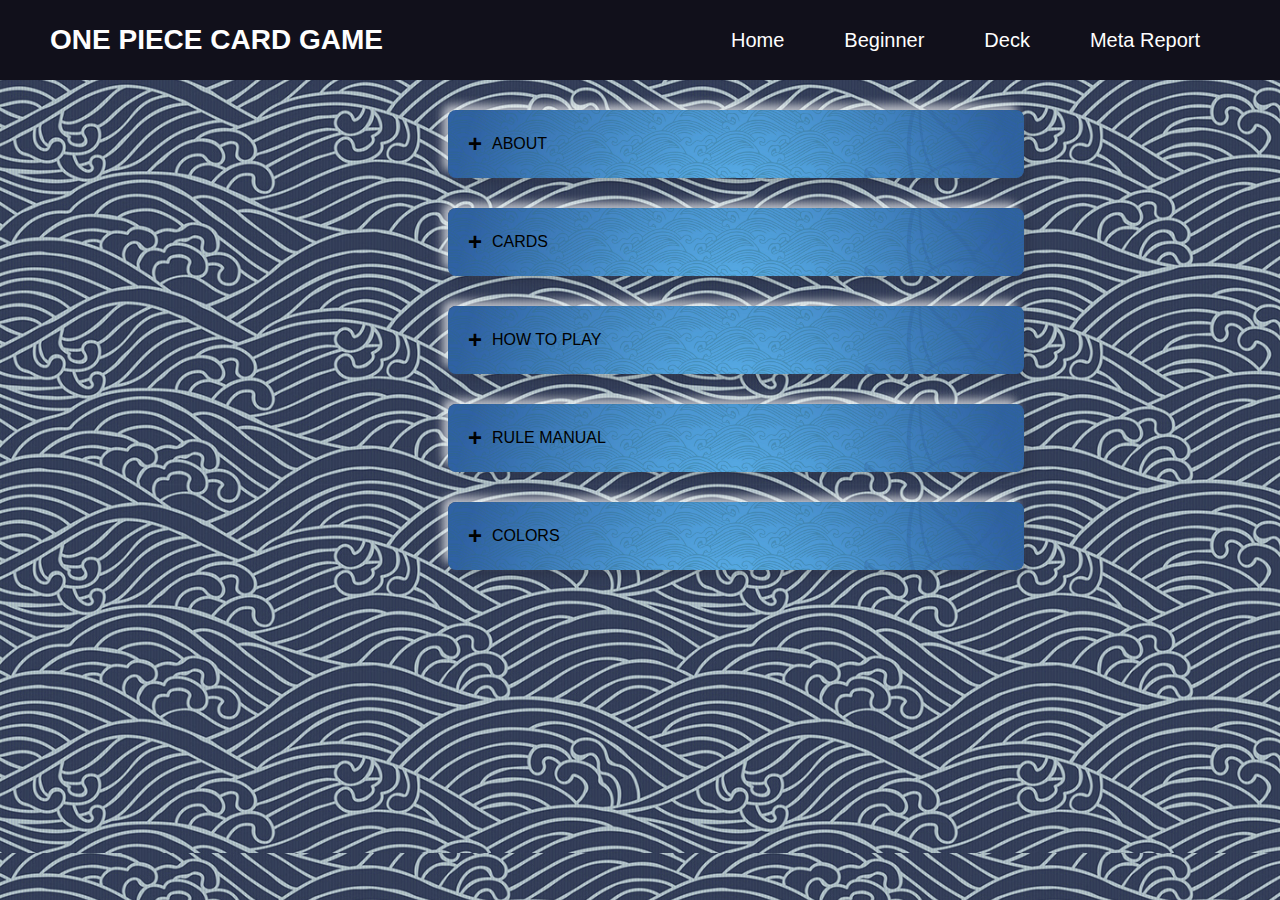
==== beginner.html @ 5b71823f "16" ====
<!DOCTYPE html>
<html lang="en">
<head>
    <meta charset="UTF-8">
    <meta http-equiv="X-UA-Compatible" content="IE=edge">
    
    <meta name="viewport" content="width=device-width, initial-scale=1.0">
    <link rel="stylesheet" href="style.css">
    <title>Beginner</title>
</head>
<body>
    
        <header>
            <div class ="logo"  >ONE PIECE CARD GAME</div>
            <div class="hamburger">
                <div class="line"></div>
                <div class="line"></div>
                <div class="line"></div>
            </div>
            <nav class="nav-bar">
                <ul>
                    <li>
                        <a href="index.html" class="active">Home</a>
                    </li>
                    <li>
                    <li>
                        <a href="beginner.html"active">Beginner</a>
                    </li>
                    <li>
                        <a href="deck.html" >Deck</a>
                    </li>
                    <li>
                        <a href="meta.html" >Meta Report</a>
                    </li>
                    
                    
                </ul>
            </nav>
        </header>
    <ul class="accordion">
        <li>
            <input type="radio" name="accordion" id="first" >
            <label for="first">ABOUT</label>
            <div class="contenta">
                <P>
                    The ONE PIECE Card Game is a game in which you build your own deck and battle an opponent.
                    Pick your favorite cards and characters, and devise your strategy! <br>
                    <br>

                    <img src="image/kaido.png" width="25%" style="float: left; margin-left: auto ;">
                    <img src="image/law.png" width="25%" style="float: left ;margin-left: auto ">
                    <img src="image/stage.png" width="25%" style="float: left;  margin-left: auto ">
                    <img src="image/event.png" width="25%" style="float: left;  margin-left: auto ">
                </P>
                
                
                
                
                
                
            </div>
            
            
                

           
        </li>
    </ul>
    <ul class="accordion">
        <li>
            <input type="radio" name="accordion" id="Second" >
            <label for="Second">CARDS</label>
            <div class="contentb">
                
                <img src="image/kaido.png"width= "20%"style="float: left; margin-right: 15px;">
                <h2>
                Leader Card
                </h2>
                <br>
                <P>
                    
                    Your Leader is the most important card in your deck.
                    It can attack and use effects.
                    Your Life value is determined by your Leader, and it's written in the lower right corner of their card.
                </P>
                <br>
                <br>
                <br>
                <br>
                <br>
                <br>
                <br>
                <img src="image/law.png"width= "20%"style="float: left; margin-right: 15px;">
                <h2>
                    Character Cards
                </h2>
                <br>
                <p>
                   
                    Play a Character card from your hand by using DON!! cards to pay its cost.
                    haracter cards are the main actors in a battle: they have their own power and effects, and can attack Leaders and Characters.


                </p>
                <br>
                <br>
                <br>
                <br>
                <br>
                <br>
                <br>
                <img src="image/stage.png"width= "20%"style="float: left; margin-right: 15px;">
                <h2>
                    Stage Cards
                </h2>
                <br>
                <p>
                    Play a Stage card from your hand by using DON!! cards to pay its cost.
                    Stage cards can support your Leader and Characters with various effects.
                    Only one card can be placed on your field at a time.
                </p>
                <br>
                <br>
                <br>
                <br>
                <br>
                <br>
                <br>
                <img src="image/event.png"width= "20%"style="float: left; margin-right: 15px;">
                <h2>Event Cards</h2>
                <br>
                <P>
                    Use and then trash an Event card from your hand by using DON!! cards to pay its cost.
                    Event cards have various effects, and some can be used during your opponent's Attack Step.
                </P>
                <br>
                <br>
                <br>
                <br>
                <br>
                <br>
                <br>
              <img src="image/don.png" width= "20%"style="float: left; margin-right: 15px;">
              <H2>DON!! Cards</H2>
              <br>
              <P>
                Use DON!! cards to pay the cost of playing a card, or attach them to a Leader or Character to increase their power.
                You will automatically gain 2 DON!! cards each turn.
                (Up to 10 DON!! cards. The first player only gains 1 card on their first turn.)
              </P>
            </div>
        </li>
    </ul>
    <ul class="accordion">
        <li>
            <input type="radio" name="accordion" id="third" >
            <label for="third">HOW TO PLAY</label>
            <div class="contentc">
                <h2>Check the HOW TO PLAY movie out!</h2>
                <video width="700" height="540" controls>
                    <source src="video/Onepiecevideo (2).mp4" type="video/mp4">
                  Your browser does not support the video tag.
                </video>
                <br>
                <br>
                <br>
                <h2>Victory Conditions</h2>
                <h3>You will win the game when one of the following conditions is met:</h3>
                <p style="border-width:3px; border-style:solid; border-color:#FF0000; padding: 1em;">
                    ① You attack your opponent's Leader when their Leader has 0 Life remaining.<br>
                    ② Your opponent has 0 cards left in their deck.
                </p>
                <br>
                <br>
                <h2>Deck Requirements</h2>
                <h3>in this game, you will use 1 Leader card, 10 DON!! cards, and 50 other cards.</h3>
                <img src="image/start.png" width="100%">
                <p style="border-width:3px; border-style:solid; border-color:#FF0000; padding: 1em;">
                    A deck can only include cards of a color on the Leader card, and up to 4 copies of cards with the same card number.<br>
                    There are 5 card types: Leader card, Character cards, Event cards, Stage cards, and DON!! cards.
                </p>
                <br>
                <h2>Where to Place Cards on the Playsheet</h2>
                <img src="image/playsheet.jpg" width="100%">
                <p style="border-width:3px; border-style:solid; border-color:#FF0000; padding: 1em;">
                    1.CHARACTER AREA<br>
                    This is where you play your Character cards. You can play a maximum of 5 Character cards.<br>
                    2.LEADER CARD
                    This is where you place your Leader card.<br>
                    3.STAGE CARD<br>
                    This is where you play your Stage cards. Each player may play up to 1 Stage card.<br>
                    4.DECK<br>
                    This is where you place your deck. You will draw your cards from here.<br>
                    5.TRASH<br>
                    This is where you place K.O.'d Character cards and cards you have finished using.<br>
                    6.COST AREA<br>
                    This is where you place your DON!! cards. You can use these DON!! cards in battle.<br>
                    7.ドン!! DECK<br>
                    This is where you place your DON!! deck. A DON!! deck is made up of 10 DON!! cards.<br>
                    8.LIFE<br>
                    This is where you place your Life cards.<br>
                </p>
                <br>
                <h2>Turn Flow</h2>
                <h3>Your turn consists of 5 phases which take place in order.</h3>
                <p style="border-width:3px; border-style:solid; border-color:#FF0000; padding: 1em;">
                    <span class="bolded">Refresh Phase</span> Set all rested cards as active, and return all attached DON!! cards.
                </p>
                <br>
                <p style="border-width:3px; border-style:solid; border-color:#FF0000; padding: 1em;">
                    <span class="bolded">Draw Phase</span> Draw 1 card.
                </p>
                <br>
                <p style="border-width:3px; border-style:solid; border-color:#FF0000; padding: 1em;">
                    <span class="bolded">DON!! Phase</span> Place 2 DON!! cards from your DON!! deck in your Cost Area.
                </p>
                <br>
                <p style="border-width:3px; border-style:solid; border-color:#FF0000; padding: 1em;">
                    <span class="bolded">Main Phase</span> You can play a card, attack a Leader or Character, etc.
                </p>
                <br>
                <p style="border-width:3px; border-style:solid; border-color:#FF0000; padding: 1em;">
                    <span class="bolded">End Phase</span> Your opponent's turn starts.
                </p>
                                
            </div>
        </li>
    </ul>
    <ul class="accordion">
        <li>
            <input type="radio" name="accordion" id="fourth" >
            <label for="fourth">RULE MANUAL</label>
            <div class="contentd">
                <P>
                    You can read more about the game's rules in the official Rule Manual<br>
                    <br>
                    <a href="image/rule_manual.pdf" download='image' class="download-btn">Official Rule Manual Ver1.11
                        <i class="fa fa-download"></i>
                    </a>

                </P>
               
            </div>
        </li>
    </ul>
    <ul class="accordion">
        <li>
            <input type="radio" name="accordion" id="fifth" >
            <label for="fifth">COLORS</label>
            <div class="contente">
                <img src="image/red.png" width= "100%">
                <br>
                <p style="border-width:3px; border-style:solid; border-color:#FF0000; padding: 1em;">
                  <span class="bolded"> Red Deck </span> A deck featuring character cards with the effect “Rush". Defeat your opponent with immediate attacks!
                </P>
                <br>
                <img src="image/green.png" width= "100%">
                <br>
                <p style="border-width:3px; border-style:solid; border-color:#FF0000; padding: 1em;">
                  <span class="bolded"> Green Deck </span> A deck featuring free attack and defense with “Don!!" cards.Defeat your opponents with combination strategy of both offense and defense!
                </P>
                <br>
                <img src="image/blue.png" width= "100%">
                <br>
                <p style="border-width:3px; border-style:solid; border-color:#FF0000; padding: 1em;">
                  <span class="bolded"> Blue Deck </span> A deck featuring character cards with effect “Blocker". Overwhelm your opponent’s attack to win!
                </P>
                <br>
                <img src="image/purple.png" width= "100%">
                <br>
                <p style="border-width:3px; border-style:solid; border-color:#FF0000; padding: 1em;">
                  <span class="bolded"> Purple Deck </span> A deck featuring powerful character cards that requires many “Don!!" cards. Powerup with “Don!!" card to use powerful effects and dominate your opponent!
                </P>
                <br>
                <img src="image/black.png" width= "100%">
                <br>
                <p style="border-width:3px; border-style:solid; border-color:#FF0000; padding: 1em;">
                  <span class="bolded"> Black Deck </span> A deck features cards that have cost-related effects such as “reduce the cost of opponent character cards” and “Knock out character cards that is below a certain cost”.
                  Control the cost to defeat your opponent!
                </P>
                <br>


               
            </div>
        </li>
    </ul>





    
    <script>
        hamburger = document.querySelector(".hamburger");
        hamburger.onclick = function(){
            navBar = document.querySelector(".nav-bar");
            navBar.classList.toggle("active");
        }

    </script>
</body>
</html>
---- style.css ----
*{
    margin: 0;
    padding: 0;
    list-style: none;
    text-decoration: none;
    font-family: 'Montserrat', sans-serif;
    box-sizing: border-box;
  }
  body{
    background-color: aqua;
    
  }
  header
  {
    width: 100%;
    height: 80px;
    background: #11101b;
    display: flex;
    align-items: center;
    justify-content: space-between;
    padding: 0 100px;

    
  }
  .logo {
    font-size: 28px;
    font-weight: bold;
    color: #fefefe;
  }
  .hamburger{
    display: none;
  }
  .nav-bar ul{
    display: flex;
  }
  .nav-bar ul li a{
    display: block;
    color: #fefefe;
    font-size: 20px;
    padding: 10px 25px;
    border-radius: 50px;
    transition: 0.2s;
    margin: 0 5px;
  }
  .nav-bar ul li a:hover{
    color: #11101b;
    background: #fefefe;
  }
  .nav-bar ul li a:active{
    color: #11101b;
    background: #fefefe;
  }

  @media only screen and (max-width: 1320px){
    header{
        padding :0 50px;
    }
  }
  @media only screen and (max-width: 1100px){
    header{
        padding :0 30px;
    }
  }
  @media only screen and (max-width: 900px){
   .hamburger{
    display: block;
    cursor: pointer;
   }
   .hamburger .line{
    width: 30px;
    height: 3px;
     background:#fefefe;
     margin: 6px;
   }
   .nav-bar{
    height: 0;
   position: absolute;
   top: 80px;
   left: 0;
   right: 0;
   width: 100vw;
   background: #11101b;
   transition: 0.5s; 
    overflow:hidden;
   }
   .nav-bar.active{
    height: 450px;
   }
   .nav-bar ul{
    display: block;
    width: fit-content;
    margin: 80px auto 0 auto;
    text-align: center;
    transition: 0.5s;
	opacity: 0;

   }
   .nav-bar.active ul {
    opacity: 1;
   }

   .nav-bar ul li a {
    margin-bottom: 12px;
   }
   
}
.content{
  text-align:center;
   position:relative;bottom: -760px;

}

.content a{
  text-decoration: none;
  display: inline-block;
  color: #e3edf7;
  font-size: 24px;
  border: 2px solid #e3edf7;
  padding: 14px 70px;
  border-radius: 50px;
  margin-top: 20px;
}
.back-video{
  position: absolute;
  right: 0;
  bottom: 0;
  z-index: -1;
  background-size: cover;
}
  @media(min-aspect-ratio:16/9){
    .back-video{
      width: 100%;
      height: auto;
    }
  }
  @media(max-aspect-ratio:16/9){
    .back-video{
      width: auto;
      height: 100%;
    }
  }
  @media(max-aspect-ratio:767){
    .back-video{
      width: auto;
      height: auto;
    }
  }
  body{
    background-color:black;
  }

  .accordion{
    margin: 30px auto;
    width:30%;
    
    
  }
  .accordion li{
    list-style: none;
    width: 150%;
    margin: -0px;
    padding: 10px;
    border-radius: 8px;
    background-image: url(image/map.jpg);
    background-size: cover;
    box-shadow: 6px 6px 10px -1px rgba(0, 0, 0, 0.15),
    -6px -6px 10px -1px rgba(255, 255, 255, 0.7);
  }
  .accordion li label{
    display: flex;
    align-items: center;
    padding: 10px;
    max-width: 18rem;
    font-weight: 500;
    cursor: pointer;
  }
  label::before{
    content: '+';
    margin-right: 10px;
    font-size: 24px;
    font-weight: 600;
  }
  input[type="radio"]{
    display:none;
  }
  .accordion .contenta {
   
    color: #e3edf7;
    padding: 0 10px;
    line-height: 26px;
    max-height: 0;
    overflow: hidden;
    transition: max-height 0.5s, padding 0.5s;
    
  }
 .accordion input[type="radio"]:checked + label + .contenta{
  max-height: 400px;
  padding: 50px 50px 100px;
 }
 .accordion input[type="radio"]:checked + label::before{
  content: '-';
 }
about{
  display: flex;
}
.accordion .contentb{
  color: #11101b;
    padding: 0 10px;
    line-height: 26px;
    max-height: 0;
    overflow: hidden;
    transition: max-height 0.5s, padding 0.5s;
}
.accordion input[type="radio"]:checked + label + .contentb{
  max-height: 400px;
  padding: 50px 50px 1600px;
}

.accordion .contentc{
  color: #11101b;
    padding: 0 10px;
    line-height: 26px;
    max-height: 0;
    overflow: hidden;
    transition: max-height 0.5s, padding 0.5s;
}
.accordion input[type="radio"]:checked + label + .contentc{
  max-height: 400px;
  padding: 50px 50px 2900px;
}

.accordion .contentd{
  color: #11101b;
    padding: 0 10px;
    line-height: 24px;
    max-height: 0;
    overflow: hidden;
    transition: max-height 0.5s, padding 0.5s;
}
.accordion input[type="radio"]:checked + label + .contentd{
  max-height: 400px;
  padding: 50px 50px 25px;
}
.accordion .contente{
  color: #11101b;
    padding: 0 10px;
    line-height: 26px;
    max-height: 0;
    overflow: hidden;
    transition: max-height 0.5s, padding 0.5s;
}
.accordion input[type="radio"]:checked + label + .contente{
  max-height: 400px;
  padding: 50px 50px 2000px;
}
.bolded { font-weight: bold; }

.download-btn{
  background:#11101b;
  box-shadow: 6px 6px 10px -1px rgba(0, 0, 0, 0.15),
  -6px -6px 10px -1px rgba(255, 255, 255, 0.7);
  color: white;
  padding: 1rem 2rem;
  font-size: 1rem;
  text-decoration: none;
  border-radius:5px;
  align-items: center;
}

.download-btn:hover {
  background-color: #e3edf7;
}

body{
  background-image: url(image/wallpaper.jpg);
  background-size: cover;
}

.div1{
  background-color: #e3edf7;
}




.hero{
	height: 80vh;
	width: 100%;
	background-image: url(image//pic1.jpg);
	background-size: cover;
	background-position: center;
}
span{
	color: aqua;
}

.btn{
	background-color:#f9004d;
	color: white;
	text-decoration: none;
	border: 2px solid transparent;
	font-weight: bold;
	padding: 10px 25px;
	border-radius: 30px;
	transition: transform .4s; 
}
.btn:hover{
	transform: scale(1.2);
}
.contentx{
	position: absolute;
	top: 50%;
	left:8%;
	transform: translateY(-50%);
}
h1{
	color: white;
	margin: 20px 0px 20px;
	font-size: 75px;
}
h3{
	color: white;
	font-size: 25px;
	margin-bottom: 50px;
}
h4{
	color: #fcfc;
	letter-spacing: 2px;
	font-size: 20px;
}
.newslatter form{
	width: 380px;
	max-width: 100%;
	position: relative;
}
.newslatter form input:first-child{
	display: inline-block;
	width: 100%;
	padding: 14px 130px 14px 15px;
	border: 2px solid #f9004d;
	outline: none;
	border-radius: 30px;
}
.newslatter form input:last-child{
	position: absolute;
	display: inline-block;
	outline: none;
	border: none;
	padding: 10px 30px;
	border-radius: 30px;
	background-color:#f9004d;
	color: white;
	box-shadow: 0px 0px 5px #000, 0px 0px 15px #858585;
	top: 6px;
	right: 6px; 
}

.about{
	width: 100%;
	padding: 100px 0px;
	background-color: #191919;
}
.about img{

	height: auto;
	width: 50%;
 
}
.about-text{
	width: 550px;
}
.main{
	width: 1200px;
	max-width: 110%;
	margin: 0 auto;
	display: flex;
	align-items: center;
	justify-content: space-around;
}
.about-text h2{
	color: white;
	font-size: 60px;
	text-transform: capitalize;
	margin-bottom: 20px;
}
.about-text h5{
	color: white;
	letter-spacing: 2px;
	font-size: 22px;
	margin-bottom: 22px;
	text-transform: capitalize;
}
.about-text p{
	color: #fcfc;
	letter-spacing: 1px;
	line-height: 28px;
	font-size: 16px;
	margin-bottom: 40px;
}
button{
	background-color:#f9004d;
	color: white;
	text-decoration: none;
	border: 2px solid transparent;
	font-weight: bold;
	padding: 13px 30px;
	border-radius: 30px;
	transition: .4s; 
}
button:hover{
	background-color: transparent;
	border: 2px solid #f9004d;
	cursor: pointer;
}

.service{
	background: #101010;
	width: 100%;
	padding: 100px 0px;
}
.title h2{
	color: white;
	font-size: 75px;
	width: 1130px;
	margin: 30px auto;
	text-align: center;
}
  .title1 h2{
    color: white;
    font-size: 75px;
    width: 1130px;
    margin: 30px auto;
    position: relative; left: 200px; bottom: 100px;
    
}
.box{
	display: flex;
	justify-content: center;
	align-items: center;
	min-height: 400px;
}
.card{
	height: 365px;
	width: 335px;
	padding: 20px 35px;
	background: #191919;
	border-radius: 20px;
	margin: 15px;
	position: relative;
	overflow: hidden;
	text-align: center;
}
.card i{
	font-size: 50px;
	display: block;
	text-align: center;
	margin: 25px 0px;
	color: #f9004d;

}
h5{
	color: white;
	font-size: 23px;
	margin-bottom: 15px;
}
.pra p{
	color: #fcfc;
	font-size: 16px;
	line-height: 27px;
	margin-bottom: 25px;
}
.card .button{
	background-color:#f9004d;
	color: white;
	text-decoration: none;
	border: 2px solid transparent;
	font-weight: bold;
	padding: 9px 22px;
	border-radius: 30px;
	transition: .4s; 
}
.card .button:hover{
	background-color: transparent;
	border: 2px solid #f9004d;
	cursor: pointer;
}
.contact-me{
	width: 100%;
	height: 290px;
	background: #191919;
	display: flex;
	align-items: center;
	flex-direction: column;
	justify-content: center;
}
.contact-me p{
	color: white;
	font-size: 30px;
	font-weight: bold;
	margin-bottom: 25px;
}
.contact-me1{
	width: 100%;
	height: 290px;
	background: #101010;
	display: flex;
	align-items: center;
	flex-direction: column;
	justify-content: center;
}
.contact-me1 p{
	color: white;
	font-size: 30px;
	font-weight: bold;
	margin-bottom: 25px;
}
.contact-me .button-two{
	background-color:#f9004d;
	color: white;
	text-decoration: none;
	border: 2px solid transparent;
	font-weight: bold;
	padding: 13px 30px;
	border-radius: 30px;
	transition: .4s; 
}
.contact-me .button-two:hover{
	background-color: transparent;
	border: 2px solid #f9004d;
	cursor: pointer;
}
footer{
	position: relative;
	width: 100%;
	height: 400px;
	background: #191919;
	display: flex;
	flex-direction: column;
	align-items: center;
	justify-content: center;
}
footer p:nth-child(1){
	font-size: 30px;
	color: white;
	margin-bottom: 20px;
	font-weight: bold;
}
footer p:nth-child(2){
	color: white;
	font-size: 17px;
	width: 500px;
	text-align: center;
	line-height: 26px;
}
.social{
	display: flex;
}
.social a{
	width: 45px;
	height: 45px;
	display: flex;
	align-items: center;
	justify-content: center;
	background:  #f9004d;
	border-radius: 50%;
	margin: 22px 10px;
	color: white;
	text-decoration: none;
	font-size: 20px;
}
.social a:hover{
	transform: scale(1.3);
	transition: .3s;
}
.end{
	position: absolute;
	color:#f9004d;
	bottom: 35px;
	font-size: 14px; 
}

.img-slider{
  position: relative; right: 200px;
  width: 200%;
  height: 700px;
  margin: 10px;
  background: #1D212B;
}

.img-slider .slide{
  z-index: 1;
  position: absolute;
  width: 100%;
  clip-path: circle(0% at 0 50%);
}

.img-slider .slide.active{
  clip-path: circle(150% at 0 50%);
  transition: 2s;
  transition-property: clip-path;
}

.img-slider .slide img{
  z-index: 1;
  width: 100%;
  border-radius: 5px;
}

.img-slider .slide .info{
  position: absolute;
  top: 0;
  padding: 15px 30px;
}

.img-slider .slide .info h2{
  color: yellow;
  font-size: 45px;
  text-transform: uppercase;
  font-weight: 800;
  letter-spacing: 2px;
  position: relative;bottom: 20px;
}



.img-slider .navigation{
  z-index: 2;
  position: absolute;
  display: flex;
  bottom: 30px;
  left: 50%;
  transform: translateX(-50%);
}

.img-slider .navigation .btn{
  background: rgba(255, 255, 255, 0.5);
  width: 10px;
  height: 6px;
  margin: 10px;
  cursor: pointer;
  position: relative; bottom: -25px;
}

.img-slider .navigation .btn.active{
  background: #2696E9;
  box-shadow: 0 0 2px rgba(0, 0, 0, 0.5);
}

@media (max-width: 820px){
  .img-slider{
    width: 600px;
    height: 375px;
  }

  .img-slider .slide .info{
    padding: 10px 25px;
  }

  .img-slider .slide .info h2{
    font-size: 35px;
  }

  .img-slider .slide .info p{
    width: 70%;
    font-size: 15px;
  }

  .img-slider .navigation{
    bottom: 25px;
  }

  .img-slider .navigation .btn{
    width: 10px;
    height: 10px;
    margin: 8px;
  }
}

@media (max-width: 620px){
  .img-slider{
    width: 400px;
    height: 250px;
  }

  .img-slider .slide .info{
    padding: 10px 20px;
  }

  .img-slider .slide .info h2{
    font-size: 30px;
  }

  .img-slider .slide .info p{
    width: 80%;
    font-size: 13px;
  }

  .img-slider .navigation{
    bottom: 15px;
  }

  .img-slider .navigation .btn{
    width: 8px;
    height: 8px;
    margin: 6px;
  }
}

@media (max-width: 420px){
  .img-slider{
    width: 320px;
    height: 200px;
  }

  .img-slider .slide .info{
    padding: 5px 10px;
  }

  .img-slider .slide .info h2{
    font-size: 25px;
  }

  .img-slider .slide .info p{
    width: 90%;
    font-size: 11px;
  }

  .img-slider .navigation{
    bottom: 10px;
  }
}
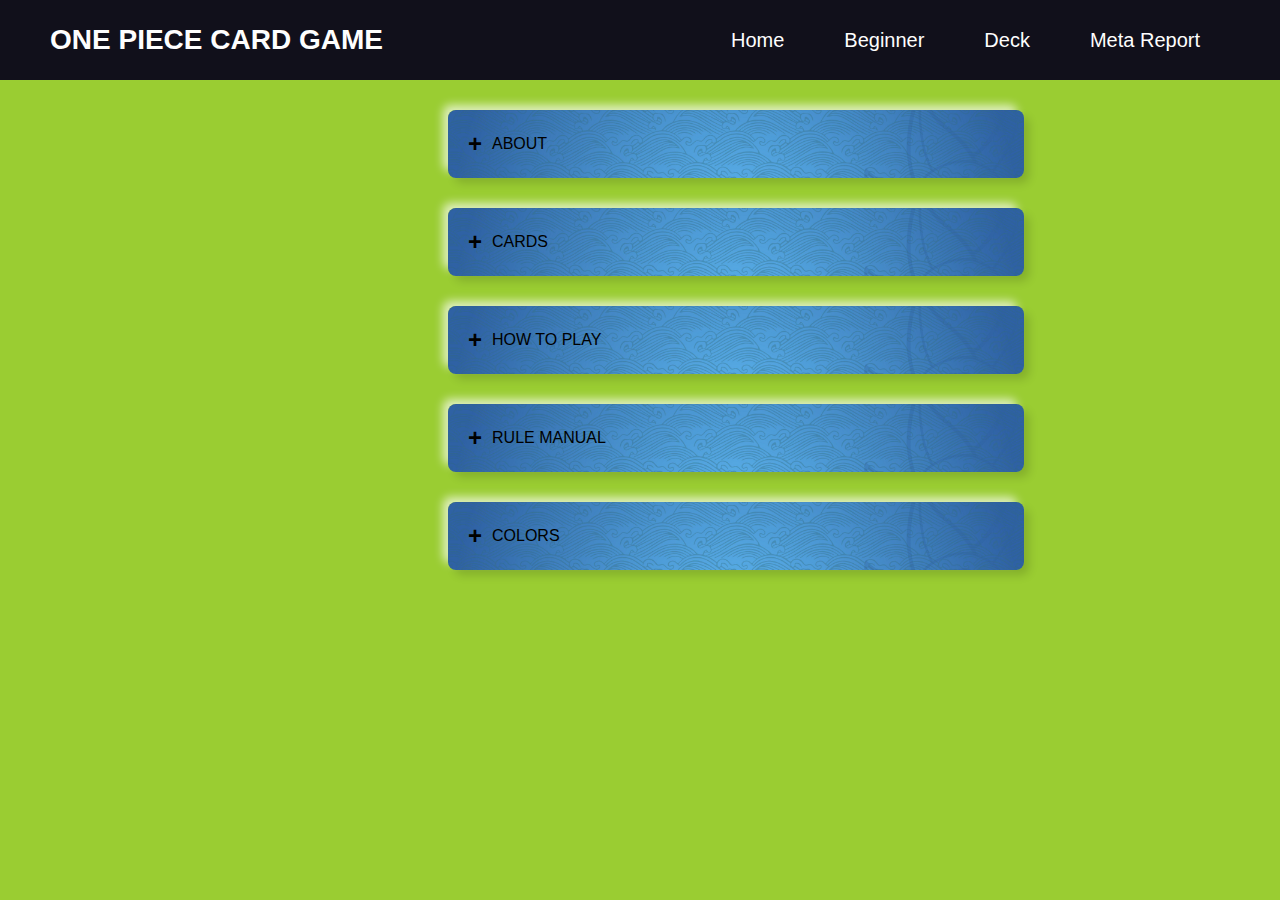
==== commit 9a61c111: "18" ====
--- a/beginner.html
+++ b/beginner.html
@@ -24,16 +24,16 @@
                     </li>
                     <li>
                     <li>
-                        <a href="beginner.html"active">Beginner</a>
+                        <a href="beginner.html" class="active">Beginner</a>
                     </li>
                     <li>
                         <a href="deck.html" >Deck</a>
                     </li>
+                    
                     <li>
                         <a href="meta.html" >Meta Report</a>
                     </li>
-                    
-                    
+                   
                 </ul>
             </nav>
         </header>
@@ -126,7 +126,7 @@
                 <br>
                 <br>
                 <br>
-                <img src="image/event.png"width= "20%"style="float: left; margin-right: 15px;">
+                <img src="image/evencard.jpeg"width= "20%"style="float: left; margin-right: 15px;">
                 <h2>Event Cards</h2>
                 <br>
                 <P>
@@ -158,7 +158,7 @@
             <div class="contentc">
                 <h2>Check the HOW TO PLAY movie out!</h2>
                 <video width="700" height="540" controls>
-                    <source src="video/Onepiecevideo (2).mp4" type="video/mp4">
+                    <source src="video/Onepiece1mp4" type="video/mp4">
                   Your browser does not support the video tag.
                 </video>
                 <br>
@@ -287,17 +287,11 @@
     </ul>
 
 
-
-
-
-    
-    <script>
-        hamburger = document.querySelector(".hamburger");
-        hamburger.onclick = function(){
-            navBar = document.querySelector(".nav-bar");
-            navBar.classList.toggle("active");
-        }
-
+    
+
+    
+    <script src="app.js">
+        
     </script>
 </body>
 </html>--- a/style.css
+++ b/style.css
@@ -226,7 +226,7 @@
 }
 .accordion input[type="radio"]:checked + label + .contentc{
   max-height: 400px;
-  padding: 50px 50px 2900px;
+  padding: 50px 50px 3000px;
 }
 
 .accordion .contentd{
@@ -251,7 +251,7 @@
 }
 .accordion input[type="radio"]:checked + label + .contente{
   max-height: 400px;
-  padding: 50px 50px 2000px;
+  padding: 50px 50px 2100px;
 }
 .bolded { font-weight: bold; }
 
@@ -272,8 +272,7 @@
 }
 
 body{
-  background-image: url(image/wallpaper.jpg);
-  background-size: cover;
+  background-color: yellowgreen;
 }
 
 .div1{
@@ -371,7 +370,7 @@
 }
 .main{
 	width: 1200px;
-	max-width: 110%;
+	max-width: 100%;
 	margin: 0 auto;
 	display: flex;
 	align-items: center;
@@ -484,56 +483,12 @@
 	border: 2px solid #f9004d;
 	cursor: pointer;
 }
-.contact-me{
-	width: 100%;
-	height: 290px;
-	background: #191919;
-	display: flex;
-	align-items: center;
-	flex-direction: column;
-	justify-content: center;
-}
-.contact-me p{
-	color: white;
-	font-size: 30px;
-	font-weight: bold;
-	margin-bottom: 25px;
-}
-.contact-me1{
-	width: 100%;
-	height: 290px;
-	background: #101010;
-	display: flex;
-	align-items: center;
-	flex-direction: column;
-	justify-content: center;
-}
-.contact-me1 p{
-	color: white;
-	font-size: 30px;
-	font-weight: bold;
-	margin-bottom: 25px;
-}
-.contact-me .button-two{
-	background-color:#f9004d;
-	color: white;
-	text-decoration: none;
-	border: 2px solid transparent;
-	font-weight: bold;
-	padding: 13px 30px;
-	border-radius: 30px;
-	transition: .4s; 
-}
-.contact-me .button-two:hover{
-	background-color: transparent;
-	border: 2px solid #f9004d;
-	cursor: pointer;
-}
+
 footer{
 	position: relative;
 	width: 100%;
 	height: 400px;
-	background: #191919;
+	background: #101010;
 	display: flex;
 	flex-direction: column;
 	align-items: center;
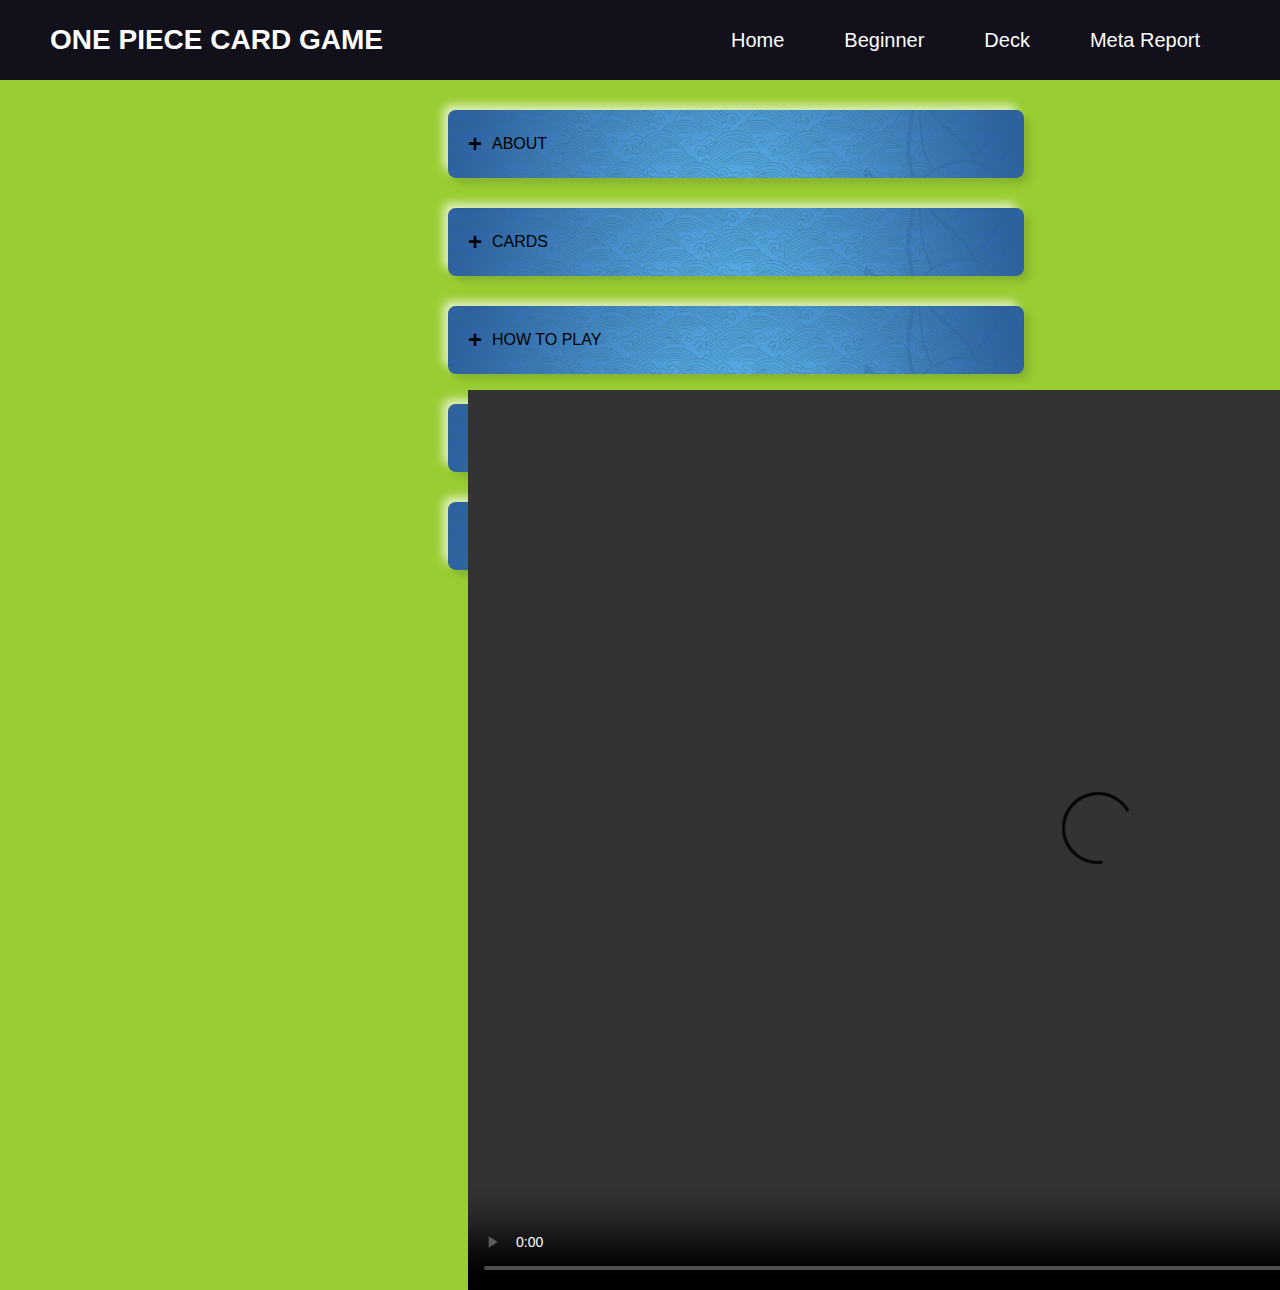
==== commit f4b7f0b5: "19" ====
--- a/beginner.html
+++ b/beginner.html
@@ -50,7 +50,7 @@
                     <img src="image/kaido.png" width="25%" style="float: left; margin-left: auto ;">
                     <img src="image/law.png" width="25%" style="float: left ;margin-left: auto ">
                     <img src="image/stage.png" width="25%" style="float: left;  margin-left: auto ">
-                    <img src="image/event.png" width="25%" style="float: left;  margin-left: auto ">
+                    <img src="image/evencard.jpeg" width="25%" style="float: left;  margin-left: auto ">
                 </P>
                 
                 
--- a/style.css
+++ b/style.css
@@ -106,7 +106,7 @@
 }
 .content{
   text-align:center;
-   position:relative;bottom: -760px;
+   position:relative;bottom: -660px;
 
 }
 
@@ -226,7 +226,7 @@
 }
 .accordion input[type="radio"]:checked + label + .contentc{
   max-height: 400px;
-  padding: 50px 50px 3000px;
+  padding: 50px 50px 3100px;
 }
 
 .accordion .contentd{
@@ -684,3 +684,26 @@
     bottom: 10px;
   }
 }
+
+video {
+	width: 100%;
+	height: 100%;
+	position: absolute;
+	object-fit: cover;
+	transition: all 150ms linear;
+	z-index: 10;
+}
+.box1 {
+	opacity: 1;
+}
+.box2 {
+	opacity: 0;
+}
+.box3 {
+	opacity: 0;
+}
+.containerT {
+	width: 100%;
+	height: 100vh;
+	background-color: rgba(0, 0, 0, 0.5);
+}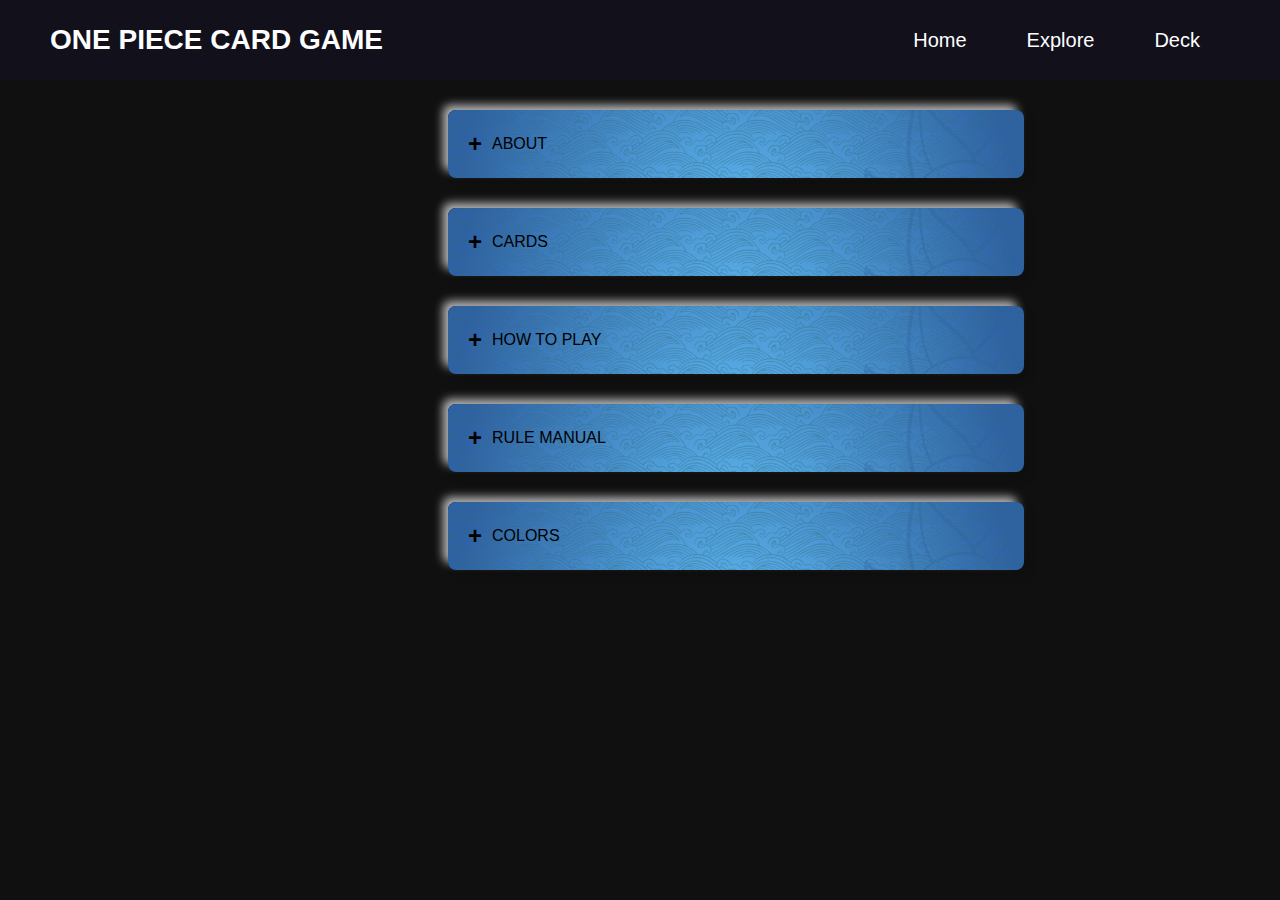
==== commit fa61a85d: "19" ====
--- a/beginner.html
+++ b/beginner.html
@@ -23,16 +23,14 @@
                         <a href="index.html" class="active">Home</a>
                     </li>
                     <li>
-                    <li>
-                        <a href="beginner.html" class="active">Beginner</a>
+                        <a href="explore.html" >Explore</a>
                     </li>
+                    
                     <li>
                         <a href="deck.html" >Deck</a>
                     </li>
                     
-                    <li>
-                        <a href="meta.html" >Meta Report</a>
-                    </li>
+                 
                    
                 </ul>
             </nav>
--- a/style.css
+++ b/style.css
@@ -272,7 +272,7 @@
 }
 
 body{
-  background-color: yellowgreen;
+  background-color: #101010
 }
 
 .div1{
@@ -293,7 +293,7 @@
 	color: aqua;
 }
 
-.btn{
+.btn1{
 	background-color:#f9004d;
 	color: white;
 	text-decoration: none;
@@ -303,7 +303,7 @@
 	border-radius: 30px;
 	transition: transform .4s; 
 }
-.btn:hover{
+.btn1:hover{
 	transform: scale(1.2);
 }
 .contentx{
@@ -396,7 +396,7 @@
 	font-size: 16px;
 	margin-bottom: 40px;
 }
-button{
+.button{
 	background-color:#f9004d;
 	color: white;
 	text-decoration: none;
@@ -468,7 +468,7 @@
 	line-height: 27px;
 	margin-bottom: 25px;
 }
-.card .button{
+.card .but{
 	background-color:#f9004d;
 	color: white;
 	text-decoration: none;
@@ -478,7 +478,7 @@
 	border-radius: 30px;
 	transition: .4s; 
 }
-.card .button:hover{
+.card .but:hover{
 	background-color: transparent;
 	border: 2px solid #f9004d;
 	cursor: pointer;
@@ -685,25 +685,65 @@
   }
 }
 
-video {
-	width: 100%;
-	height: 100%;
-	position: absolute;
-	object-fit: cover;
-	transition: all 150ms linear;
-	z-index: 10;
-}
-.box1 {
-	opacity: 1;
-}
-.box2 {
-	opacity: 0;
-}
-.box3 {
-	opacity: 0;
-}
-.containerT {
-	width: 100%;
-	height: 100vh;
-	background-color: rgba(0, 0, 0, 0.5);
+.main {
+  max-width: 1000px;
+  margin: auto;
+}
+
+h1 {
+  font-size: 50px;
+  word-break: break-all;
+}
+
+.row {
+  margin: 10px -16px;
+}
+
+/* Add padding BETWEEN each column */
+.row,
+.row > .column {
+  padding: 8px;
+}
+
+/* Create three equal columns that floats next to each other */
+.column {
+  float: left;
+  width: 33.33%;
+  display: none; /* Hide all elements by default */
+}
+
+/* Clear floats after rows */ 
+.row:after {
+  content: "";
+  display: table;
+  clear: both;
+}
+
+
+
+/* The "show" class is added to the filtered elements */
+.show {
+  display:block;
+}
+
+/* Style the buttons */
+.btn2 {
+  background-color:#f9004d;
+	color: white;
+	text-decoration: none;
+	border: 2px solid transparent;
+	font-weight: bold;
+	padding: 13px 30px;
+	border-radius: 30px;
+	transition: 0.4s; 
+  position: relative; right: -500px;
+}
+
+.btn2:hover {
+  background-color: #ddd;
+}
+
+.btn2.active {
+  background-color: #666;
+  color: white;
 }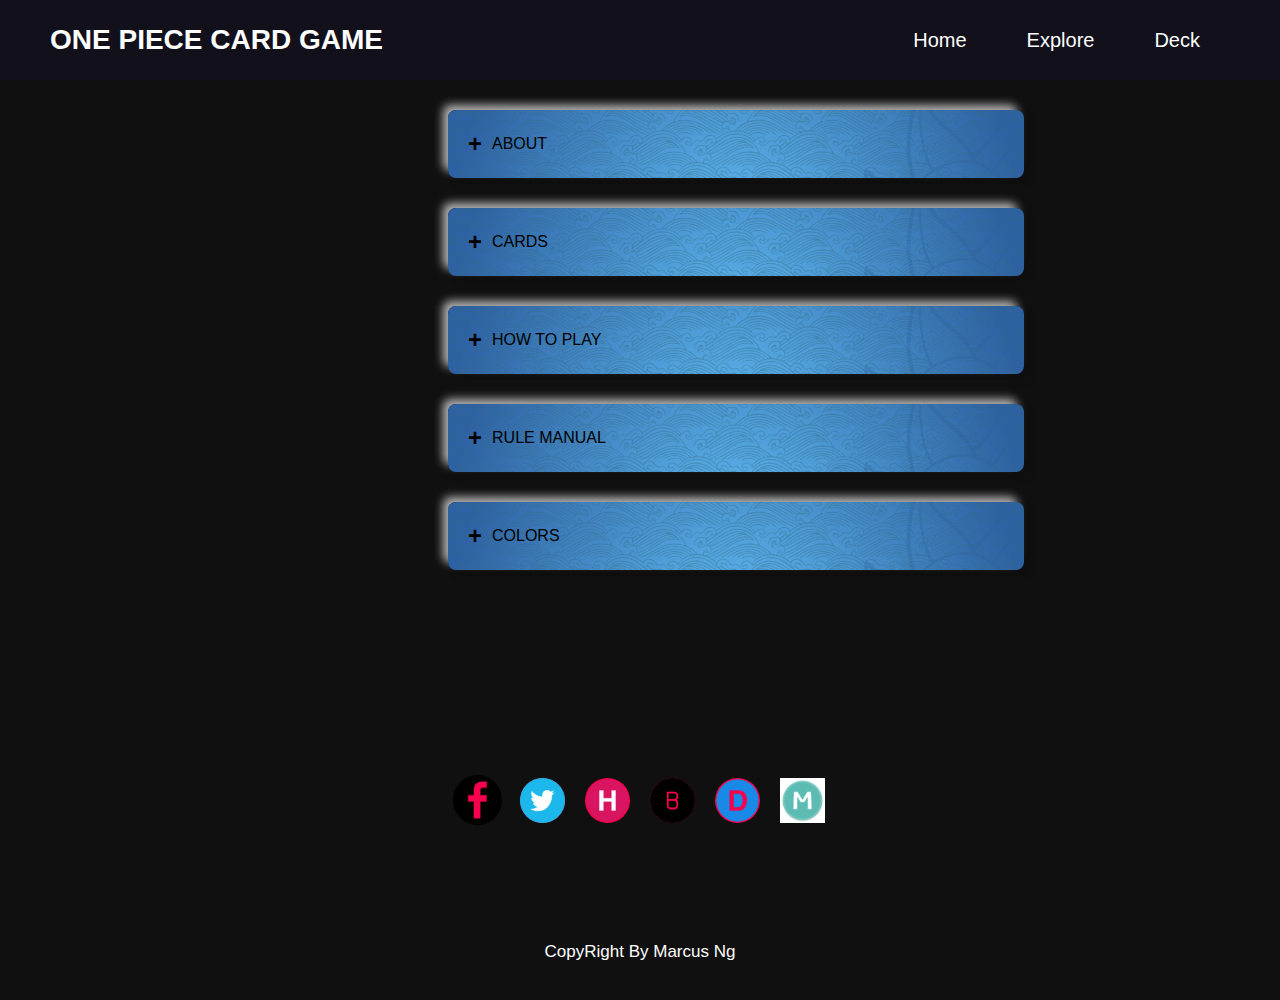
==== commit 13899990: "20" ====
--- a/beginner.html
+++ b/beginner.html
@@ -284,7 +284,19 @@
         </li>
     </ul>
 
-
+    <footer class="footer">
+		
+        <div class="social">
+          <a href="https://www.facebook.com/onepiecetcgen/"> <img src="image/facebook.png" width="110%"> </a>
+          <a href="https://twitter.com/ONEPIECE_tcg_EN"><img src="image/twitter.png" width="100%"></a>
+          <a href="index.html"><img src="image/h icon.png" width="100%"></a>
+          <a href="Beginner.html"><img src="image/b.png" width="100%"></a>
+          <a href="Deck.html"><img src="image/d icon.png" width="100%"></a>
+          <a href="Meta.html"><img src="image/m icon.png" width="100%"></a>
+          
+        </div>
+        <p class="end">CopyRight By Marcus Ng </p>
+      </footer>
     
 
     
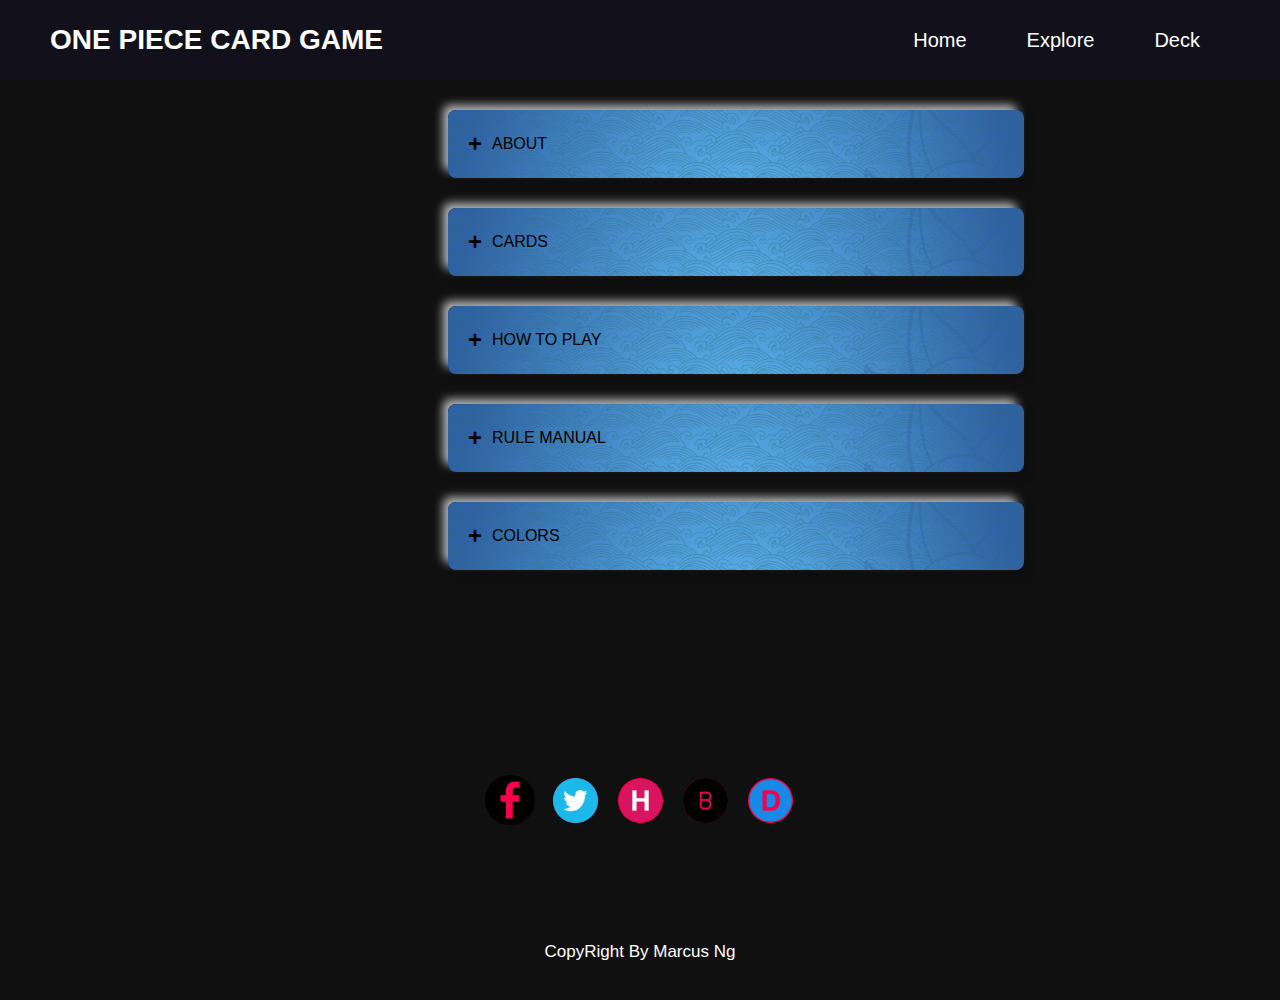
==== commit b68f83fe: "21" ====
--- a/beginner.html
+++ b/beginner.html
@@ -292,7 +292,7 @@
           <a href="index.html"><img src="image/h icon.png" width="100%"></a>
           <a href="Beginner.html"><img src="image/b.png" width="100%"></a>
           <a href="Deck.html"><img src="image/d icon.png" width="100%"></a>
-          <a href="Meta.html"><img src="image/m icon.png" width="100%"></a>
+     
           
         </div>
         <p class="end">CopyRight By Marcus Ng </p>
